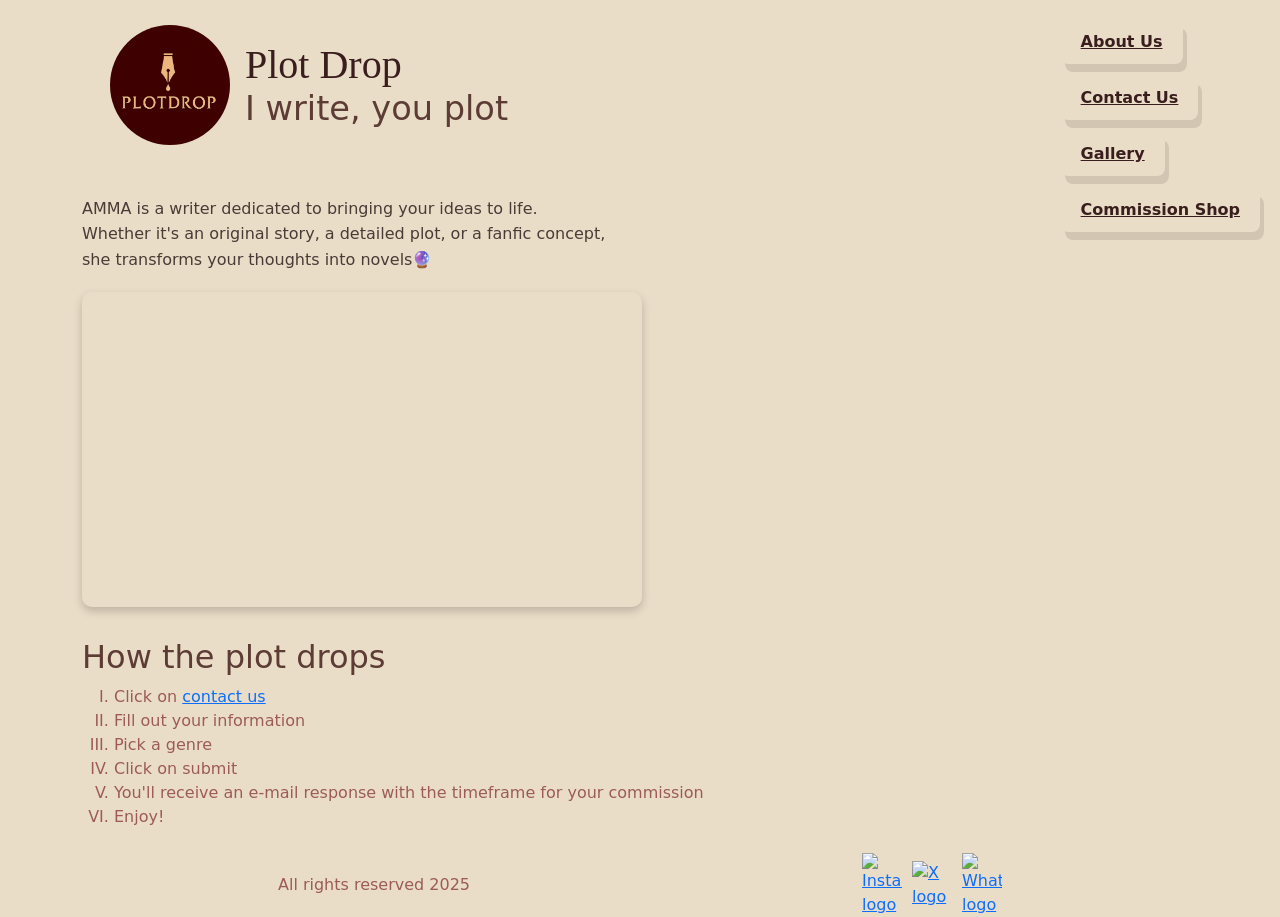
==== index.html @ b5f5b93f "First commit" ====
<!DOCTYPE html>
<html lang="en">
<head>
    <meta charset="UTF-8">
    <meta name="viewport" content="width=device-width, initial-scale=1.0">
    <title>Plot Drop</title>
    <link href="https://cdn.jsdelivr.net/npm/bootstrap@5.3.7/dist/css/bootstrap.min.css" rel="stylesheet" integrity="sha384-LN+7fdVzj6u52u30Kp6M/trliBMCMKTyK833zpbD+pXdCLuTusPj697FH4R/5mcr" crossorigin="anonymous">
    <link rel="stylesheet" href="../styles/styles.css">
    <!-- Lo que hice anteriormente fue enlazar el archivo html con mi página css para darle estilo ./-->
     <link rel="shortcut icon" href="./Media/book icon.png" 
     type="image/x-icon">
     <!-- Escribo link favicon (DIFERENTE A LINK) y ahí en href llamo la imagen para cambiar el icono del mundito -->
     <link href="https://fonts.googleapis.com/css2?family=Playfair+Display&display=swap" rel="stylesheet">
 <!-- Lo que hice anteriormente fue enlazar las fuentes de google a mi archivo para seleccionar
  una fuente de letra bonita ./-->
</head>
<body>
    <header class="main-header container-lg">
        <div class="header-left">
            <div class="logo-div">
                <a href="./index.html"><img src="./media/plot drop logo.png" alt="Logo PlotDrop" class="logo"></a>
            </div>
        <!-- Para añadir links o imágenes siempre se comienza por ./ para llamar al logo en CSS se le debe asignar una class primero y se llama con "punto class"-->
            <div class="site-text">
                <h1 class="site-title">Plot Drop</h1>
                <h2 class="tagline">I write, you plot</h2>
            </div>
        </div>
    </header>
     <!-- <label for="Options">GENRES</label>
     <select name="Genres" id="Genres"> <option value="1">Mystery</option>
     <option value="2">Fantasy</option>
     <option value="3">Romance</option>
     <option value="4">Horror</option>
     <option value="5">Drama</option></select> -->
<main class="container-lg">
        <div class="home-description mx-auto w-100 w-md-75">
            <p>
                AMMA is a writer dedicated to bringing your ideas to life. 
                Whether it's an original story, a detailed plot, or a fanfic concept,
                she transforms your thoughts into novels🔮
            </p>
        </div>

        <div class="center-video mx-auto w-100 w-md-75">
            <iframe width="560" height="315" src="https://www.youtube.com/embed/gcgKUcJKxIs?si=57tHJl4z7yb6rBw_" title="YouTube video player" frameborder="0" allow="accelerometer; autoplay; clipboard-write; encrypted-media; gyroscope; picture-in-picture; web-share" referrerpolicy="strict-origin-when-cross-origin" allowfullscreen></iframe>
        </div>
    </main>
<section class="container-lg my-4">
        <h2>How the plot drops</h2>
        <ol class="steps mx-auto w-100 w-md-75">
            <li>Click on <a href="./Pages/contact us.html" class="steps"> contact us </a></li>
            <li>Fill out your information</li>
            <li>Pick a genre</li>
            <li>Click on submit</li>
            <li>You'll receive an e-mail response with the timeframe for your commission</li>
            <li>Enjoy!</li>
        </ol>
    </section>

<!-- La lista anterior fue ordenada y puse el link sobre la palabra contact us -->

<nav class="our-links">
    <a href="./Pages/aboutus.html">About Us</a>
    <a href="./Pages/contact us.html">Contact Us</a>
    <a href="./Pages/gallery.html">Gallery</a>
    <a href="./Pages/commission shop.html">Commission Shop</a>
</nav>
    <!-- Class se usa para categorizar y poder darle css solo a eso -->
<ul></ul>
<!-- La lista anterior fue desordenada y sin link -->

<!-- Enlace absoluto: link a otra página web que no tiene que ver con mis carpetas (recurso externo) -->
 <!-- Enlaces relativos: Es para movernos entre páginas dentro del mismo proyecto-->
   <!-- Enlace interno: Me lleva a una seccion de la misma página, la sección con etiqueta section se 
    debe identificar con un nombre y ese nombre se pone en el enlace interno iniciando con un # -->

<!--PARA REDES SOCIALES: añadir etiqueta nav para mostrar que es un link externo, luego a para saber qué
link es y por último añadimos la imágen donde va a estar el link (LA IMAGEN DEBE IR DENTRO DE A)
NOTA IMPORTANTE: DESPUÉS DEL LINK PONEMOS TARGET BLANK PARA QUE SE ABRA EN UNA PESTAÑA A PARTE)-->

<footer class="container-lg mt-4">
        All rights reserved 2025
        <nav class="social-media">
            <a href="https://www.instagram.com/" target="_blank">
                <img src="./Media/Instagram.webp" alt="Instagram logo" class="social-media">
            </a>
            <a href="https://www.x.com/" target="_blank">
                <img src="./Media/x.webp" alt="X logo" class="social-media">
            </a>
            <a href="https://web.whatsapp.com/" target="_blank">
                <img src="./Media/whatsapp-black-logo-icon--24.png" alt="Whatsapp logo" class="social-media">
            </a>
        </nav>
    </footer>
<script src="https://cdn.jsdelivr.net/npm/bootstrap@5.3.7/dist/js/bootstrap.bundle.min.js" integrity="sha384-ndDqU0Gzau9qJ1lfW4pNLlhNTkCfHzAVBReH9diLvGRem5+R9g2FzA8ZGN954O5Q" crossorigin="anonymous"></script>
</body>
</html>

<!-- CLASES: our-links (botones de navegación) main-header (logo, titulo y eso) center-video (video de youtube o algo en el centro), header-left: LOGO, site-text (TITULO Y SUBTITULO), Left side (en galería, a la izq), STEPS: pasos para contactarnos, SOCIAL MEDIA: social media, HOME DESCRIPTION: parrafo de index-->
---- styles/styles.css ----
@charset "UTF-8";
@font-face {
  font-family: "plotfont";
  src: url(../Media/PlayfairDisplay-Italic-VariableFont_wght.ttf);
}
.main-header {
  display: flex;
  justify-content: space-between;
  align-items: center;
  padding: 25px 40px;
  flex-wrap: wrap;
}
.main-header .header-left {
  display: flex;
  align-items: center;
  gap: 15px;
  min-width: 250px;
}
.main-header .header-left .logo-div {
  flex-shrink: 0;
}
.main-header .header-left .logo-div .logo {
  width: 120px;
  height: 120px;
  border-radius: 50%;
  object-fit: cover;
  display: block;
}
.main-header .header-left .site-text {
  display: flex;
  flex-direction: column;
  justify-content: center;
  text-align: left;
}
.main-header .header-left .site-text .site-title {
  margin: 0;
  white-space: nowrap;
  font-family: "plotfont", serif;
  font-size: 40px;
  color: #3A1E1E;
}

/* navegación fija a la derecha */
.our-links {
  position: fixed;
  top: 20px;
  right: 20px;
  display: flex;
  flex-direction: column;
  gap: 12px;
  z-index: 1000;
}
.our-links a {
  background-color: #EADDC8;
  color: #3A1E1E;
  text-decoration: underline;
  padding: 10px 20px;
  border-radius: 8px;
  box-shadow: 4px 8px rgba(0, 0, 0, 0.1);
  font-weight: bold;
  width: fit-content;
  transition: all 0.3s ease;
}
.our-links a:hover {
  background-color: rgb(241, 232, 218);
  transform: translateY(-2px);
}
@media (max-width: 768px) {
  .our-links {
    flex-direction: row;
    bottom: 20px;
    top: auto;
    right: 50%;
    transform: translateX(50%);
  }
  .our-links a {
    padding: 8px 12px;
    font-size: 14px;
    border-radius: 50px;
  }
}

body {
  background-color: #EADDC8;
  font-size: 16px;
}

h1 {
  color: #3A1E1E;
  font-size: 40px;
  font-family: "plotfont", serif;
  text-align: start;
}

p {
  color: #4A3B36;
  font-family: system-ui, -apple-system, BlinkMacSystemFont, "Segoe UI", Roboto, Oxygen, Ubuntu, Cantarell, "Open Sans", "Helvetica Neue", sans-serif;
  text-align: justify;
  white-space: pre-line;
  line-height: 1.6;
  margin-bottom: 20px;
}

.home-description {
  display: flex;
  align-content: center;
}

.center-video iframe {
  max-width: 100%;
  border-radius: 10px;
  box-shadow: 0 4px 10px rgba(0, 0, 0, 0.2);
}

h2 {
  color: #5C3C34;
}

.tagline {
  font-weight: 400;
  font-size: 2.1rem;
  margin: 0;
}

.subtitle {
  color: #5C3C34;
}

ol,
ul {
  color: #9C5C55;
  text-decoration: none;
}

.steps {
  list-style-type: upper-roman;
}

.contactuspage {
  display: grid;
  place-items: center;
  min-height: 80vh;
  padding: 20px;
}
.contactuspage form {
  display: grid;
  gap: 15px;
  background-color: #EADDC8;
  padding: 30px;
  border-radius: 12px;
  box-shadow: 0 4px 15px rgba(0, 0, 0, 0.1);
  width: 100%;
  max-width: 800px;
}
@media (min-width: 768px) {
  .contactuspage form {
    grid-template-columns: 1fr 1fr;
  }
}
.contactuspage form label {
  font-weight: bold;
  color: #3A1E1E;
  margin-bottom: 5px;
}
.contactuspage form input,
.contactuspage form textarea {
  padding: 10px;
  border-radius: 8px;
  border: 1px solid rgb(180, 111, 111);
  font-family: system-ui, -apple-system, BlinkMacSystemFont, "Segoe UI", Roboto, Oxygen, Ubuntu, Cantarell, "Open Sans", "Helvetica Neue", sans-serif;
  font-size: 1rem;
  resize: vertical;
}
.contactuspage form button {
  padding: 12px;
  border-radius: 8px;
  border: none;
  background-color: #5C3C34;
  color: white;
  font-weight: bold;
  cursor: pointer;
  transition: background-color 0.3s ease;
}
.contactuspage form button:hover {
  background-color: rgb(59, 39, 34);
}
.contactuspage form textarea,
.contactuspage form button {
  grid-column: 1/-1;
}

.commission-container {
  max-width: 1200px;
  margin: 0 auto;
  padding: 40px 20px;
}
.commission-container .commission-text {
  background-color: #EADDC8;
  padding: 30px;
  border-radius: 12px;
  box-shadow: 0 4px 15px rgba(0, 0, 0, 0.1);
}
.commission-container .commission-text h2 {
  margin-bottom: 20px;
  color: #3A1E1E;
  text-align: center;
}
.commission-container .commission-text p {
  line-height: 1.6;
  color: #3A1E1E;
  text-align: justify;
}

@media (max-width: 768px) {
  .commission-container {
    padding: 20px 15px;
  }
  .commission-container .commission-text {
    padding: 20px;
  }
}
@media (max-width: 480px) {
  .commission-container {
    padding: 15px 10px;
  }
  .commission-container .commission-text {
    padding: 15px;
  }
}
.gallerypage {
  padding: 20px;
}
.gallerypage .gallery-container {
  display: flex;
  justify-content: center;
  align-items: center;
  gap: 20px;
  flex-wrap: wrap;
}
.gallerypage .gallery-container img {
  width: 150px;
  height: 150px;
  object-fit: cover;
  border-radius: 12px;
  transition: transform 0.3s ease;
  box-shadow: 0 4px 10px rgba(0, 0, 0, 0.15);
}
.gallerypage .gallery-container img:hover {
  transform: scale(1.05) rotate(1deg);
}

footer {
  color: #9C5C55;
  display: flex;
  justify-content: space-around;
  align-items: center;
}
@media (max-width: 768px) {
  footer {
    padding-bottom: 90px;
  }
}

.social-media {
  display: flex;
  gap: 10px;
  justify-content: center;
  align-items: center;
}
.social-media img {
  width: 40px;
  height: auto;
}

.aboutuspage {
  padding: 40px;
}
.aboutuspage .aboutuspage h1, .aboutuspage .aboutuspage h2, .aboutuspage .aboutuspage h3 {
  font-family: "plotfont", serif;
}
.aboutuspage .aboutus-container {
  max-width: 1000px;
  margin: 0 auto;
  padding: 20px;
}
.aboutuspage .aboutus-container .aboutus-intro {
  margin-bottom: 50px;
}
.aboutuspage .aboutus-container .aboutus-intro .aboutus-content {
  display: flex;
  align-items: center;
  gap: 30px;
}
.aboutuspage .aboutus-container .aboutus-intro .aboutus-content img {
  max-width: 250px;
  width: 100%;
  height: auto;
  border-radius: 12px;
  box-shadow: 0 4px 10px rgba(0, 0, 0, 0.15);
}
.aboutuspage .aboutus-container .aboutus-intro .aboutus-content .aboutus-text {
  flex: 1;
}
@media (max-width: 768px) {
  .aboutuspage .aboutus-content {
    flex-direction: column;
    text-align: center;
  }
  .aboutuspage .aboutus-content img {
    max-width: 100%;
  }
}

/*# sourceMappingURL=styles.css.map */
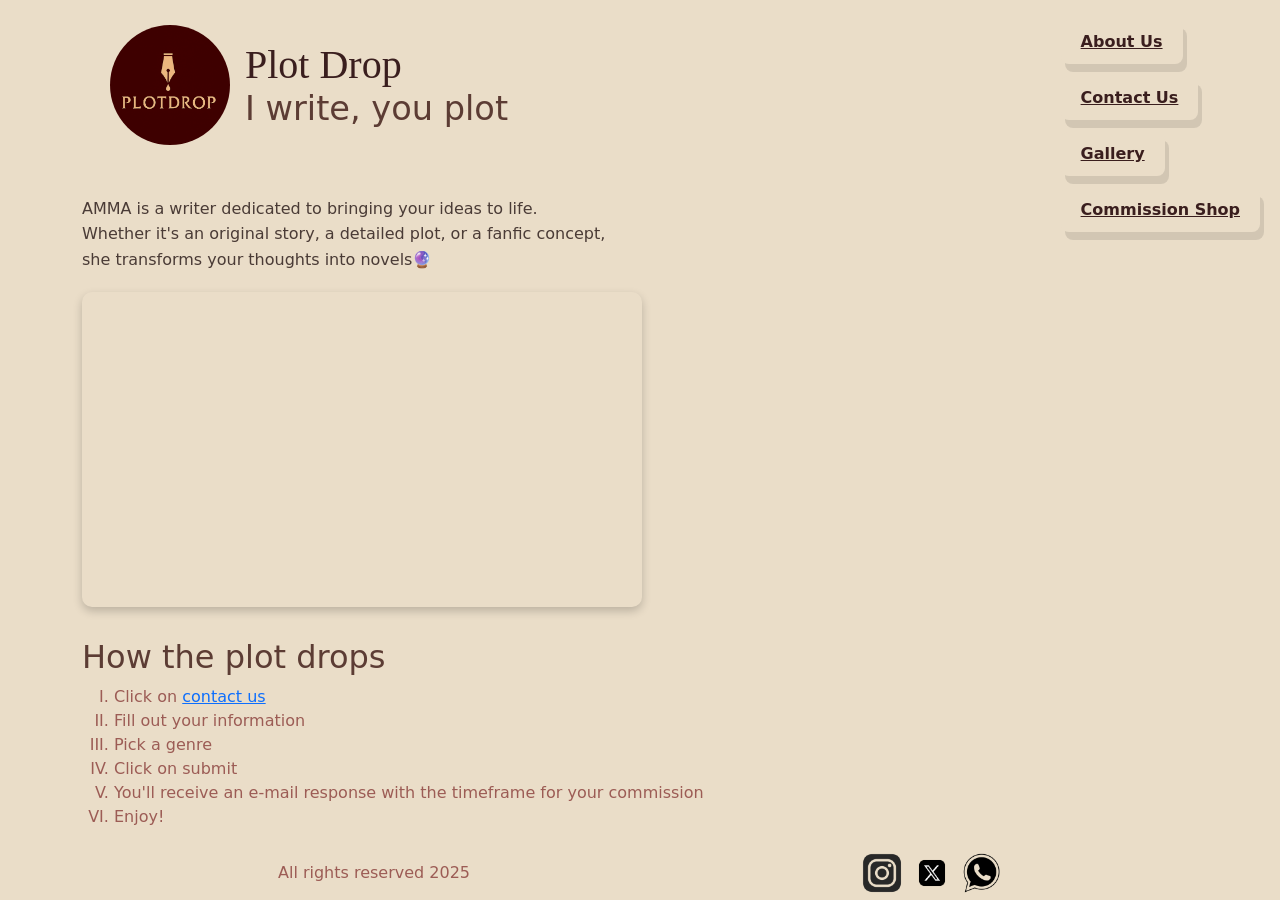
==== commit adafa12c: "rutaslistas" ====
--- a/index.html
+++ b/index.html
@@ -5,7 +5,7 @@
     <meta name="viewport" content="width=device-width, initial-scale=1.0">
     <title>Plot Drop</title>
     <link href="https://cdn.jsdelivr.net/npm/bootstrap@5.3.7/dist/css/bootstrap.min.css" rel="stylesheet" integrity="sha384-LN+7fdVzj6u52u30Kp6M/trliBMCMKTyK833zpbD+pXdCLuTusPj697FH4R/5mcr" crossorigin="anonymous">
-    <link rel="stylesheet" href="../styles/styles.css">
+    <link rel="stylesheet" href="./styles/styles.css">
     <!-- Lo que hice anteriormente fue enlazar el archivo html con mi página css para darle estilo ./-->
      <link rel="shortcut icon" href="./Media/book icon.png" 
      type="image/x-icon">
@@ -83,13 +83,13 @@
         All rights reserved 2025
         <nav class="social-media">
             <a href="https://www.instagram.com/" target="_blank">
-                <img src="./Media/Instagram.webp" alt="Instagram logo" class="social-media">
+                <img src="./media/instagram.webp" alt="Instagram logo" class="social-media">
             </a>
             <a href="https://www.x.com/" target="_blank">
-                <img src="./Media/x.webp" alt="X logo" class="social-media">
+                <img src="./media/x.webp" alt="X logo" class="social-media">
             </a>
             <a href="https://web.whatsapp.com/" target="_blank">
-                <img src="./Media/whatsapp-black-logo-icon--24.png" alt="Whatsapp logo" class="social-media">
+                <img src="./media/whatsapp-black-logo-icon--24.png" alt="Whatsapp logo" class="social-media">
             </a>
         </nav>
     </footer>
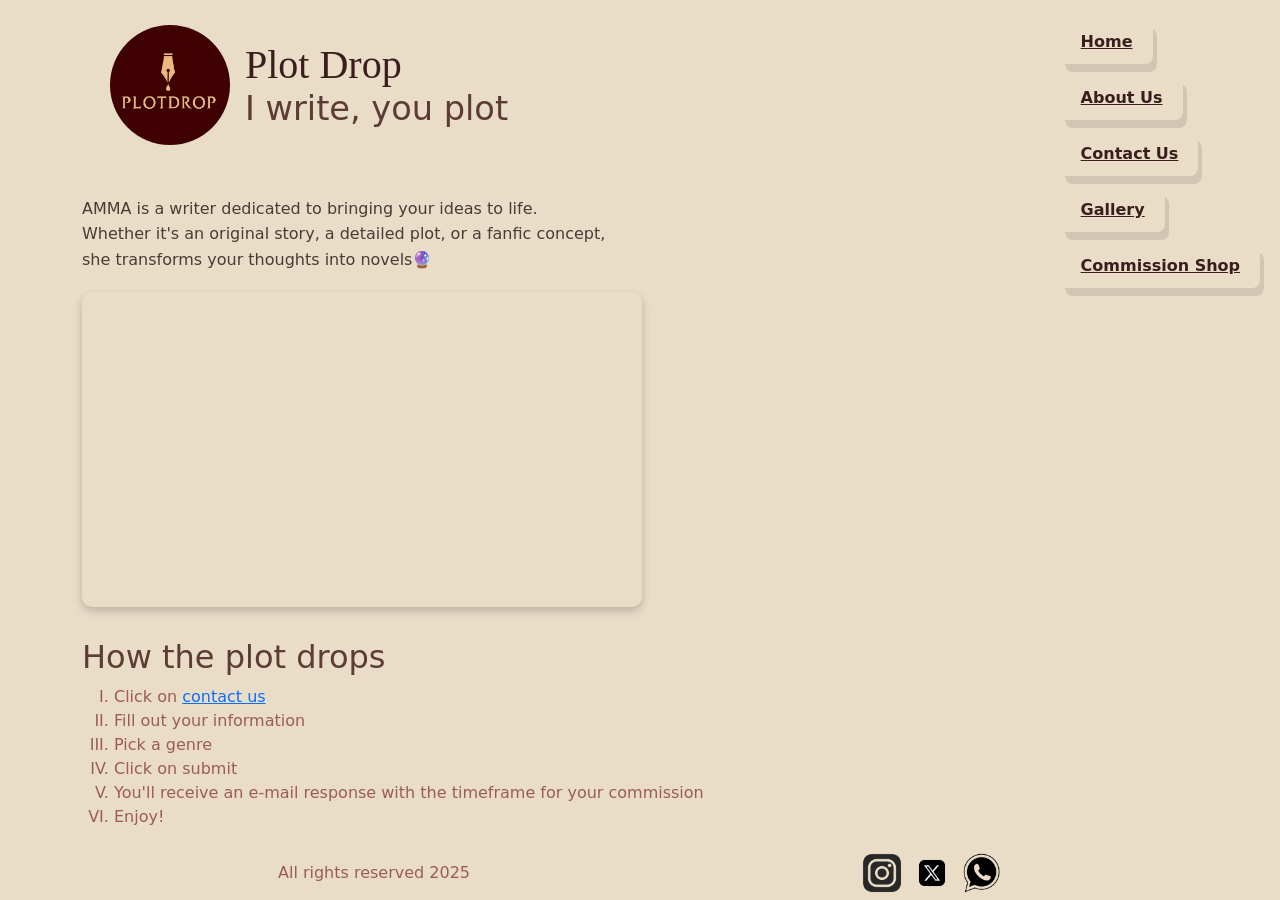
==== commit 5d846ede: "barralista" ====
--- a/index.html
+++ b/index.html
@@ -7,7 +7,7 @@
     <link href="https://cdn.jsdelivr.net/npm/bootstrap@5.3.7/dist/css/bootstrap.min.css" rel="stylesheet" integrity="sha384-LN+7fdVzj6u52u30Kp6M/trliBMCMKTyK833zpbD+pXdCLuTusPj697FH4R/5mcr" crossorigin="anonymous">
     <link rel="stylesheet" href="./styles/styles.css">
     <!-- Lo que hice anteriormente fue enlazar el archivo html con mi página css para darle estilo ./-->
-     <link rel="shortcut icon" href="./Media/book icon.png" 
+     <link rel="shortcut icon" href="./media/book icon.png" 
      type="image/x-icon">
      <!-- Escribo link favicon (DIFERENTE A LINK) y ahí en href llamo la imagen para cambiar el icono del mundito -->
      <link href="https://fonts.googleapis.com/css2?family=Playfair+Display&display=swap" rel="stylesheet">
@@ -49,7 +49,7 @@
 <section class="container-lg my-4">
         <h2>How the plot drops</h2>
         <ol class="steps mx-auto w-100 w-md-75">
-            <li>Click on <a href="./Pages/contact us.html" class="steps"> contact us </a></li>
+            <li>Click on <a href="./pages/contact us.html" class="steps"> contact us </a></li>
             <li>Fill out your information</li>
             <li>Pick a genre</li>
             <li>Click on submit</li>
@@ -61,10 +61,11 @@
 <!-- La lista anterior fue ordenada y puse el link sobre la palabra contact us -->
 
 <nav class="our-links">
-    <a href="./Pages/aboutus.html">About Us</a>
-    <a href="./Pages/contact us.html">Contact Us</a>
-    <a href="./Pages/gallery.html">Gallery</a>
-    <a href="./Pages/commission shop.html">Commission Shop</a>
+    <a href="./index.html">Home</a>
+    <a href="./pages/aboutus.html">About Us</a>
+    <a href="./pages/contactus.html">Contact Us</a>
+    <a href="./pages/gallery.html">Gallery</a>
+    <a href="./pages/commissionshop.html">Commission Shop</a>
 </nav>
     <!-- Class se usa para categorizar y poder darle css solo a eso -->
 <ul></ul>
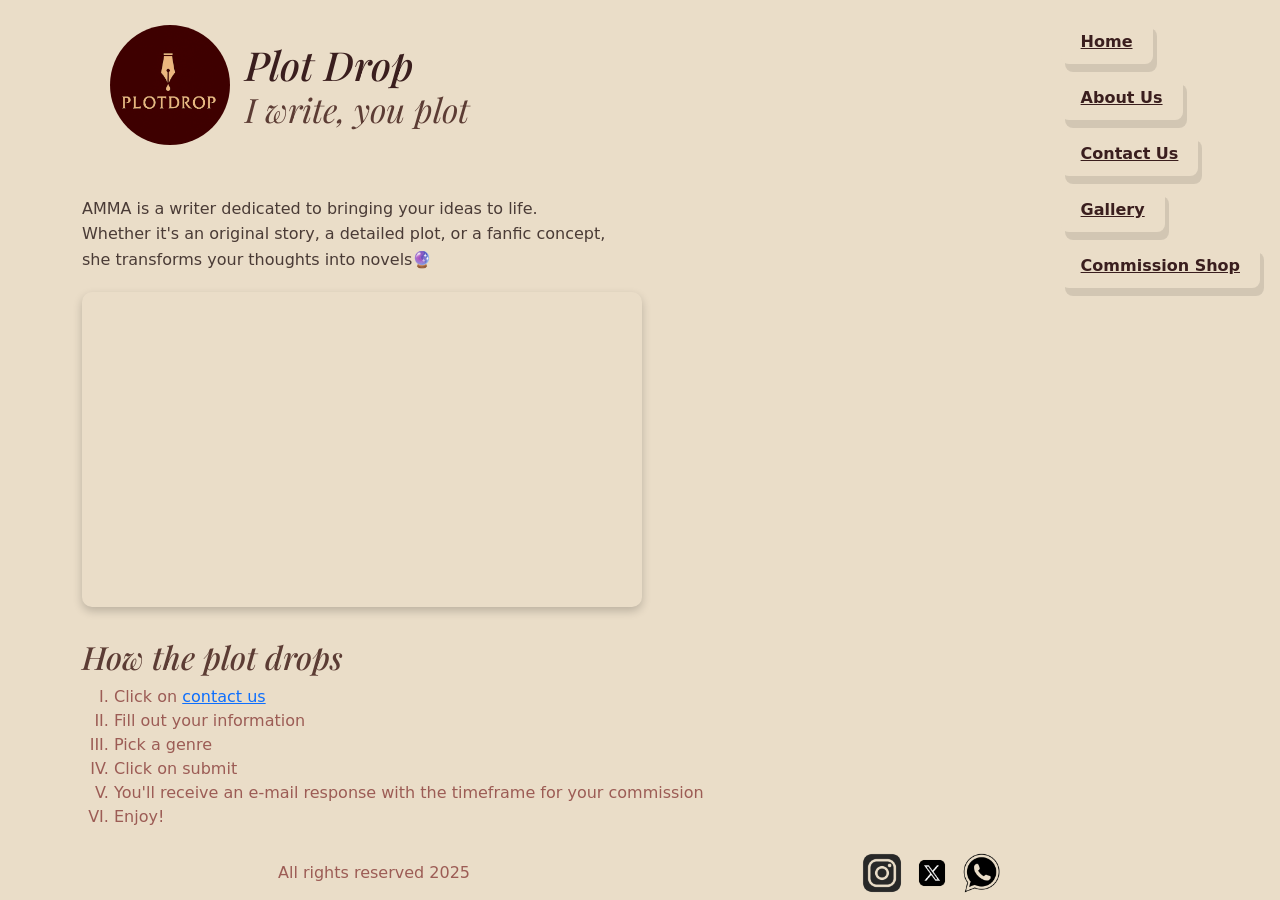
==== commit 407c00af: "Re-upload all files" ====
--- a/index.html
+++ b/index.html
@@ -3,6 +3,9 @@
 <head>
     <meta charset="UTF-8">
     <meta name="viewport" content="width=device-width, initial-scale=1.0">
+     <meta name="description" content="Plot Drop: novels, fanfics and one shots created by the customer.">
+     <meta name="keywords" content="Plot Drop, fanfic, novel, book, genshin, jjk, kny, anime, games">
+     <meta name="author" content="AMMA">
     <title>Plot Drop</title>
     <link href="https://cdn.jsdelivr.net/npm/bootstrap@5.3.7/dist/css/bootstrap.min.css" rel="stylesheet" integrity="sha384-LN+7fdVzj6u52u30Kp6M/trliBMCMKTyK833zpbD+pXdCLuTusPj697FH4R/5mcr" crossorigin="anonymous">
     <link rel="stylesheet" href="./styles/styles.css">
--- a/styles/styles.css
+++ b/styles/styles.css
@@ -1,7 +1,6 @@
-@charset "UTF-8";
 @font-face {
   font-family: "plotfont";
-  src: url(../Media/PlayfairDisplay-Italic-VariableFont_wght.ttf);
+  src: url("../media/PlayfairDisplay-Italic-VariableFont_wght.ttf");
 }
 .main-header {
   display: flex;
@@ -40,7 +39,6 @@
   color: #3A1E1E;
 }
 
-/* navegación fija a la derecha */
 .our-links {
   position: fixed;
   top: 20px;
@@ -189,28 +187,95 @@
   grid-column: 1/-1;
 }
 
+@font-face {
+  font-family: "PlotFont";
+  src: url("../media/PlayfairDisplay-Italic-VariableFont_wght.ttf") format("truetype");
+}
 .commission-container {
   max-width: 1200px;
   margin: 0 auto;
   padding: 40px 20px;
+  font-family: Arial, sans-serif;
 }
 .commission-container .commission-text {
   background-color: #EADDC8;
   padding: 30px;
   border-radius: 12px;
   box-shadow: 0 4px 15px rgba(0, 0, 0, 0.1);
+  animation: fadeSlideIn 1s ease forwards;
 }
 .commission-container .commission-text h2 {
   margin-bottom: 20px;
   color: #3A1E1E;
   text-align: center;
-}
-.commission-container .commission-text p {
-  line-height: 1.6;
-  color: #3A1E1E;
-  text-align: justify;
-}
-
+  font-family: "PlotFont", serif;
+}
+.commission-container .commission-text .cards-container {
+  display: grid;
+  grid-template-columns: repeat(auto-fit, minmax(250px, 1fr));
+  gap: 20px;
+  margin-top: 30px;
+}
+.commission-container .commission-text .cards-container .card {
+  background-color: rgb(236.1, 224.4, 205.5);
+  border-radius: 12px;
+  padding: 20px;
+  box-shadow: 0 4px 12px rgba(0, 0, 0, 0.1);
+  text-align: center;
+  cursor: pointer;
+  animation: scaleIn 0.8s ease forwards;
+  transition: transform 0.3s ease, box-shadow 0.3s ease;
+}
+.commission-container .commission-text .cards-container .card h3 {
+  color: #3A1E1E;
+  font-family: "PlotFont", serif;
+  margin-bottom: 10px;
+}
+.commission-container .commission-text .cards-container .card p {
+  color: #3A1E1E;
+  font-size: 0.9rem;
+  margin-bottom: 15px;
+}
+.commission-container .commission-text .cards-container .card button {
+  padding: 8px 18px;
+  border: none;
+  border-radius: 8px;
+  background-color: #6A1B2D;
+  color: white;
+  font-weight: bold;
+  font-family: Arial, sans-serif;
+  cursor: pointer;
+  transition: background-color 0.3s ease, transform 0.2s ease;
+}
+.commission-container .commission-text .cards-container .card button:hover {
+  background-color: rgb(95.4, 24.3, 40.5);
+  transform: scale(1.05);
+}
+.commission-container .commission-text .cards-container .card:hover {
+  transform: translateY(-5px);
+  box-shadow: 0 8px 20px rgba(0, 0, 0, 0.2);
+}
+
+@keyframes fadeSlideIn {
+  0% {
+    opacity: 0;
+    transform: translateY(20px);
+  }
+  100% {
+    opacity: 1;
+    transform: translateY(0);
+  }
+}
+@keyframes scaleIn {
+  0% {
+    transform: scale(0.9);
+    opacity: 0;
+  }
+  100% {
+    transform: scale(1);
+    opacity: 1;
+  }
+}
 @media (max-width: 768px) {
   .commission-container {
     padding: 20px 15px;
@@ -229,13 +294,18 @@
 }
 .gallerypage {
   padding: 20px;
+  text-align: center;
+}
+.gallerypage h1 {
+  font-size: 2rem;
+  margin-bottom: 20px;
+  text-align: center;
 }
 .gallerypage .gallery-container {
-  display: flex;
-  justify-content: center;
-  align-items: center;
+  display: grid;
+  grid-template-columns: repeat(3, 1fr);
   gap: 20px;
-  flex-wrap: wrap;
+  justify-items: center;
 }
 .gallerypage .gallery-container img {
   width: 150px;
@@ -272,41 +342,49 @@
   height: auto;
 }
 
+@font-face {
+  font-family: "PlotFont";
+  src: url("../media/PlayfairDisplay-Italic-VariableFont_wght.ttf") format("truetype");
+}
 .aboutuspage {
   padding: 40px;
 }
-.aboutuspage .aboutuspage h1, .aboutuspage .aboutuspage h2, .aboutuspage .aboutuspage h3 {
-  font-family: "plotfont", serif;
-}
-.aboutuspage .aboutus-container {
+
+h1, h2, h3 {
+  font-family: "PlotFont", serif;
+}
+
+.aboutus-container {
   max-width: 1000px;
   margin: 0 auto;
   padding: 20px;
 }
-.aboutuspage .aboutus-container .aboutus-intro {
+.aboutus-container .aboutus-intro {
   margin-bottom: 50px;
 }
-.aboutuspage .aboutus-container .aboutus-intro .aboutus-content {
+.aboutus-container .aboutus-intro .aboutus-content {
   display: flex;
   align-items: center;
   gap: 30px;
 }
-.aboutuspage .aboutus-container .aboutus-intro .aboutus-content img {
+.aboutus-container .aboutus-intro .aboutus-content img {
   max-width: 250px;
   width: 100%;
   height: auto;
   border-radius: 12px;
   box-shadow: 0 4px 10px rgba(0, 0, 0, 0.15);
 }
-.aboutuspage .aboutus-container .aboutus-intro .aboutus-content .aboutus-text {
+.aboutus-container .aboutus-intro .aboutus-content .aboutus-text {
   flex: 1;
-}
+  font-family: "PlotFont", serif;
+}
+
 @media (max-width: 768px) {
-  .aboutuspage .aboutus-content {
+  .aboutus-content {
     flex-direction: column;
     text-align: center;
   }
-  .aboutuspage .aboutus-content img {
+  .aboutus-content img {
     max-width: 100%;
   }
 }
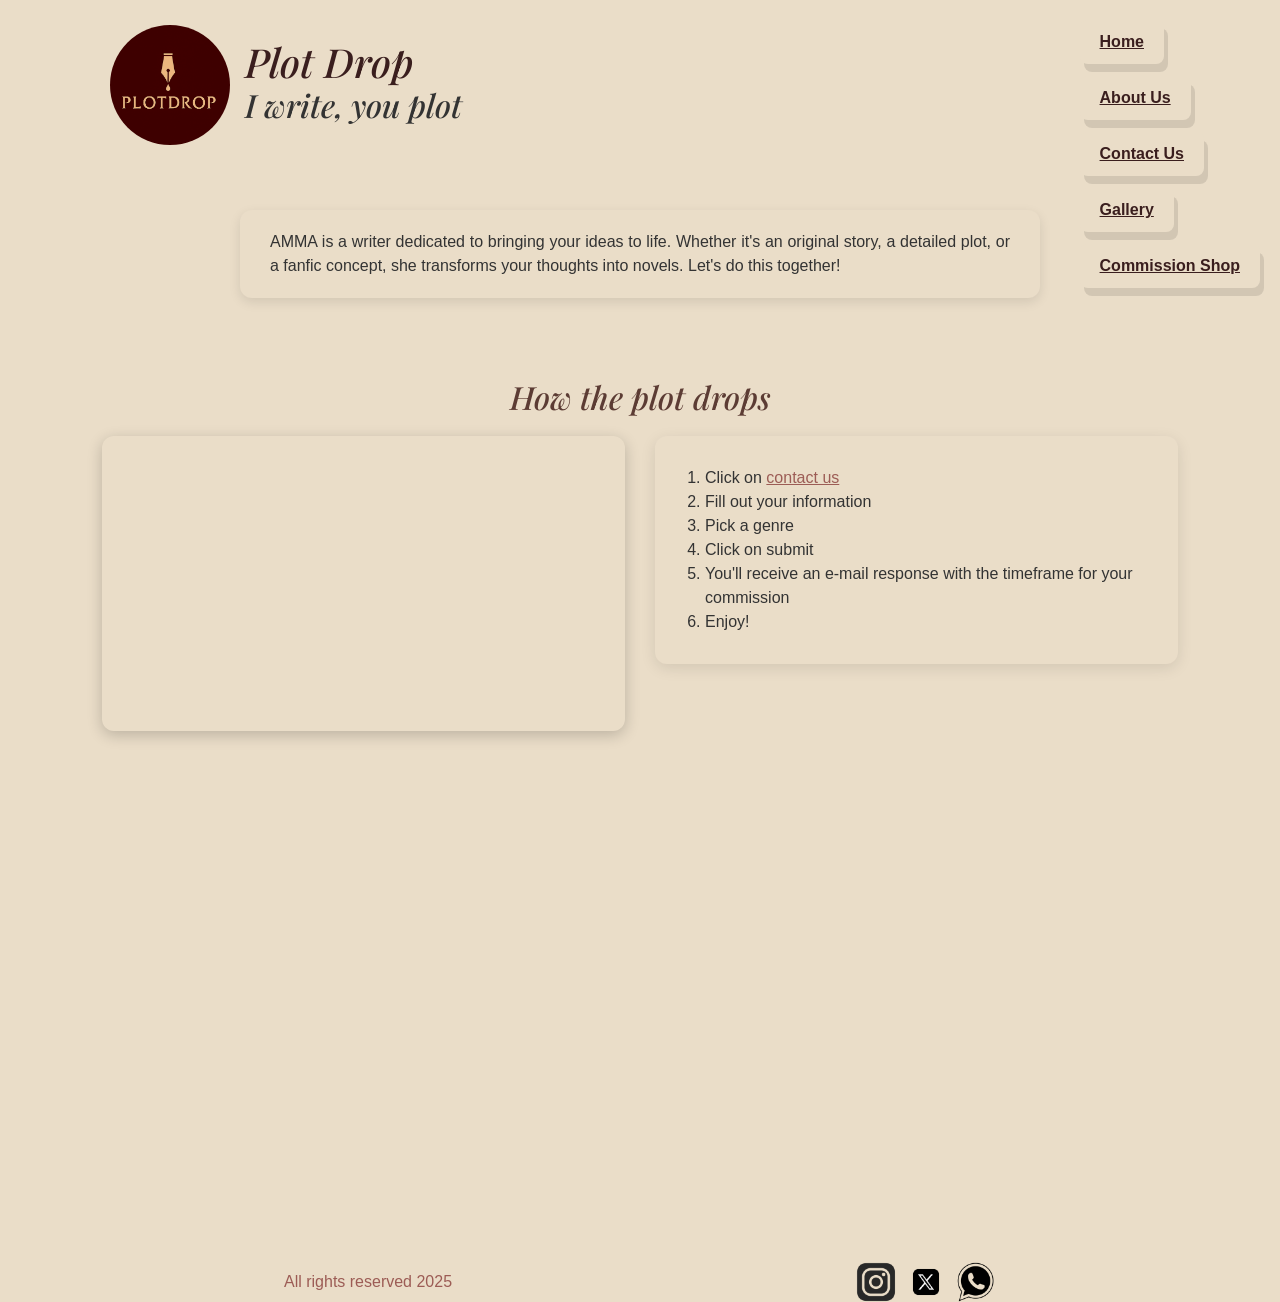
==== commit 49836cc1: "casi todo" ====
--- a/index.html
+++ b/index.html
@@ -36,31 +36,45 @@
      <option value="3">Romance</option>
      <option value="4">Horror</option>
      <option value="5">Drama</option></select> -->
-<main class="container-lg">
-        <div class="home-description mx-auto w-100 w-md-75">
-            <p>
-                AMMA is a writer dedicated to bringing your ideas to life. 
-                Whether it's an original story, a detailed plot, or a fanfic concept,
-                she transforms your thoughts into novels🔮
-            </p>
+ <main class="container-lg">
+    <!-- Intro -->
+    <div class="home-description mx-auto w-100 w-md-75">
+      <p class="home-description-text">
+        AMMA is a writer dedicated to bringing your ideas to life. 
+        Whether it's an original story, a detailed plot, or a fanfic concept,
+        she transforms your thoughts into novels. Let's do this together!
+      </p>
+    </div>
+
+    <!-- HOW THE PLOT DROPS -->
+    <section class="how-the-plot-drops my-4">
+      <h2>How the plot drops</h2>
+      <div class="content-wrapper">
+        <!-- Video -->
+        <div class="video-container">
+          <iframe 
+            src="https://www.youtube.com/embed/gcgKUcJKxIs?si=57tHJl4z7yb6rBw_" 
+            title="YouTube video player" 
+            frameborder="0" 
+            allow="accelerometer; autoplay; clipboard-write; encrypted-media; gyroscope; picture-in-picture; web-share" 
+            referrerpolicy="strict-origin-when-cross-origin" 
+            allowfullscreen>
+          </iframe>
         </div>
-
-        <div class="center-video mx-auto w-100 w-md-75">
-            <iframe width="560" height="315" src="https://www.youtube.com/embed/gcgKUcJKxIs?si=57tHJl4z7yb6rBw_" title="YouTube video player" frameborder="0" allow="accelerometer; autoplay; clipboard-write; encrypted-media; gyroscope; picture-in-picture; web-share" referrerpolicy="strict-origin-when-cross-origin" allowfullscreen></iframe>
-        </div>
-    </main>
-<section class="container-lg my-4">
-        <h2>How the plot drops</h2>
-        <ol class="steps mx-auto w-100 w-md-75">
-            <li>Click on <a href="./pages/contact us.html" class="steps"> contact us </a></li>
+        <!--los pasos:-->
+        <div class="steps-container">
+          <ol class="steps">
+            <li>Click on <a href="./pages/contactus.html" class="steps"> contact us </a></li>
             <li>Fill out your information</li>
             <li>Pick a genre</li>
             <li>Click on submit</li>
             <li>You'll receive an e-mail response with the timeframe for your commission</li>
             <li>Enjoy!</li>
-        </ol>
+          </ol>
+        </div>
+      </div>
     </section>
-
+  </main>
 <!-- La lista anterior fue ordenada y puse el link sobre la palabra contact us -->
 
 <nav class="our-links">
--- a/styles/styles.css
+++ b/styles/styles.css
@@ -65,75 +65,127 @@
 }
 @media (max-width: 768px) {
   .our-links {
-    flex-direction: row;
+    position: fixed;
     bottom: 20px;
     top: auto;
-    right: 50%;
-    transform: translateX(50%);
+    left: 50%;
+    transform: translateX(-50%);
+    flex-direction: row;
+    justify-content: center;
+    gap: 10px;
+    padding: 0 15px;
+    width: 90%;
+    max-width: 500px;
   }
   .our-links a {
-    padding: 8px 12px;
+    flex: 1;
+    text-align: center;
+    padding: 10px;
     font-size: 14px;
     border-radius: 50px;
   }
 }
 
+* {
+  box-sizing: border-box;
+}
+
 body {
+  margin: 0;
+  padding: 0;
+  font-family: Arial, sans-serif;
   background-color: #EADDC8;
-  font-size: 16px;
-}
-
-h1 {
-  color: #3A1E1E;
-  font-size: 40px;
-  font-family: "plotfont", serif;
-  text-align: start;
-}
-
-p {
-  color: #4A3B36;
-  font-family: system-ui, -apple-system, BlinkMacSystemFont, "Segoe UI", Roboto, Oxygen, Ubuntu, Cantarell, "Open Sans", "Helvetica Neue", sans-serif;
+  color: #333;
+  line-height: 1.5;
+}
+
+.home-description-text {
+  max-width: 800px;
+  width: 90%;
+  margin: 40px auto;
+  background-color: #EADDC8;
+  padding: 20px 30px;
+  border-radius: 12px;
+  box-shadow: 0 4px 12px rgba(0, 0, 0, 0.1);
   text-align: justify;
-  white-space: pre-line;
-  line-height: 1.6;
+}
+
+.how-the-plot-drops {
+  display: flex;
+  flex-direction: column;
+  align-items: center;
+  padding: 40px 20px;
+  min-height: 100vh;
+}
+.how-the-plot-drops h2 {
+  font-size: 2rem;
   margin-bottom: 20px;
-}
-
-.home-description {
-  display: flex;
-  align-content: center;
-}
-
-.center-video iframe {
+  text-align: center;
+  color: #5C3C34;
+}
+.how-the-plot-drops .content-wrapper {
+  display: grid;
+  grid-template-columns: 1fr 1fr;
+  gap: 30px;
+  width: 100%;
+  max-width: 1200px;
+  align-items: start;
+}
+.how-the-plot-drops .video-container iframe {
+  width: 100%;
   max-width: 100%;
-  border-radius: 10px;
-  box-shadow: 0 4px 10px rgba(0, 0, 0, 0.2);
-}
-
-h2 {
-  color: #5C3C34;
-}
-
-.tagline {
-  font-weight: 400;
-  font-size: 2.1rem;
+  aspect-ratio: 16/9;
+  border-radius: 12px;
+  object-fit: cover;
+  box-shadow: 0 4px 15px rgba(0, 0, 0, 0.2);
+  display: block;
+}
+.how-the-plot-drops .steps-container {
+  display: grid;
+  gap: 15px;
+  background-color: #EADDC8;
+  padding: 30px;
+  border-radius: 12px;
+  box-shadow: 0 4px 15px rgba(0, 0, 0, 0.1);
+  width: 100%;
+}
+.how-the-plot-drops .steps-container ol.steps {
+  list-style-type: decimal;
   margin: 0;
-}
-
-.subtitle {
-  color: #5C3C34;
-}
-
-ol,
-ul {
+  padding-left: 20px;
+}
+.how-the-plot-drops .steps-container a {
   color: #9C5C55;
-  text-decoration: none;
-}
-
-.steps {
-  list-style-type: upper-roman;
-}
-
+  text-decoration: underline;
+}
+.how-the-plot-drops .steps-container a:hover {
+  color: rgb(123.24, 72.68, 67.15);
+}
+
+@media (max-width: 992px) {
+  .how-the-plot-drops .content-wrapper {
+    grid-template-columns: 1fr;
+    gap: 20px;
+  }
+}
+@media (max-width: 768px) {
+  .home-description-text {
+    width: 95%;
+    margin: 20px auto;
+    padding: 15px;
+    font-size: 0.95rem;
+  }
+  .how-the-plot-drops {
+    padding: 20px 10px;
+  }
+  .how-the-plot-drops h2 {
+    font-size: 1.5rem;
+  }
+  .how-the-plot-drops .steps-container {
+    padding: 20px;
+    font-size: 0.95rem;
+  }
+}
 .contactuspage {
   display: grid;
   place-items: center;
@@ -299,24 +351,82 @@
 .gallerypage h1 {
   font-size: 2rem;
   margin-bottom: 20px;
-  text-align: center;
+}
+.gallerypage p {
+  font-size: 1.2rem;
+  margin-bottom: 40px;
 }
 .gallerypage .gallery-container {
-  display: grid;
-  grid-template-columns: repeat(3, 1fr);
-  gap: 20px;
-  justify-items: center;
-}
-.gallerypage .gallery-container img {
-  width: 150px;
-  height: 150px;
+  display: flex;
+  justify-content: center;
+  align-items: center;
+  flex-wrap: wrap;
+  position: relative;
+}
+.gallerypage .gallery-container .side-img {
+  display: inline-block;
+  margin: 0 5px;
+}
+.gallerypage .gallery-container .side-img img {
+  width: 100%;
+  max-width: 280px;
+  height: auto;
+  border-radius: 12px;
   object-fit: cover;
-  border-radius: 12px;
-  transition: transform 0.3s ease;
+  transition: transform 0.3s ease, width 0.3s ease;
   box-shadow: 0 4px 10px rgba(0, 0, 0, 0.15);
 }
-.gallerypage .gallery-container img:hover {
-  transform: scale(1.05) rotate(1deg);
+.gallerypage .gallery-container .side-img img:hover {
+  transform: scale(1.2) rotate(var(--rotate, 0deg));
+  z-index: 20;
+}
+.gallerypage .gallery-container .imgl3 {
+  --rotate: -35deg;
+}
+.gallerypage .gallery-container .imgl2 {
+  --rotate: -20deg;
+}
+.gallerypage .gallery-container .imgl1 {
+  --rotate: -10deg;
+}
+.gallerypage .gallery-container .imgr1 {
+  --rotate: 10deg;
+}
+.gallerypage .gallery-container .imgr2 {
+  --rotate: 20deg;
+}
+.gallerypage .gallery-container .imgr3 {
+  --rotate: 35deg;
+}
+.gallerypage .gallery-container .center-img {
+  margin: 0 10px;
+}
+.gallerypage .gallery-container .center-img iframe {
+  border-radius: 10px;
+  width: 250px;
+  height: 175px;
+  z-index: 10;
+}
+@media (max-width: 768px) {
+  .gallerypage .gallery-container {
+    flex-direction: column;
+  }
+  .gallerypage .gallery-container .side-img {
+    display: block !important;
+    margin: 10px 0;
+  }
+  .gallerypage .gallery-container .side-img img {
+    transform: none !important;
+    width: 65%;
+  }
+  .gallerypage .gallery-container .side-img img:hover {
+    transform: scale(1.2) rotate(var(--rotate, 0deg));
+  }
+  .gallerypage .gallery-container .center-img iframe {
+    width: 90%;
+    margin: 10px auto;
+    transform: none;
+  }
 }
 
 footer {
